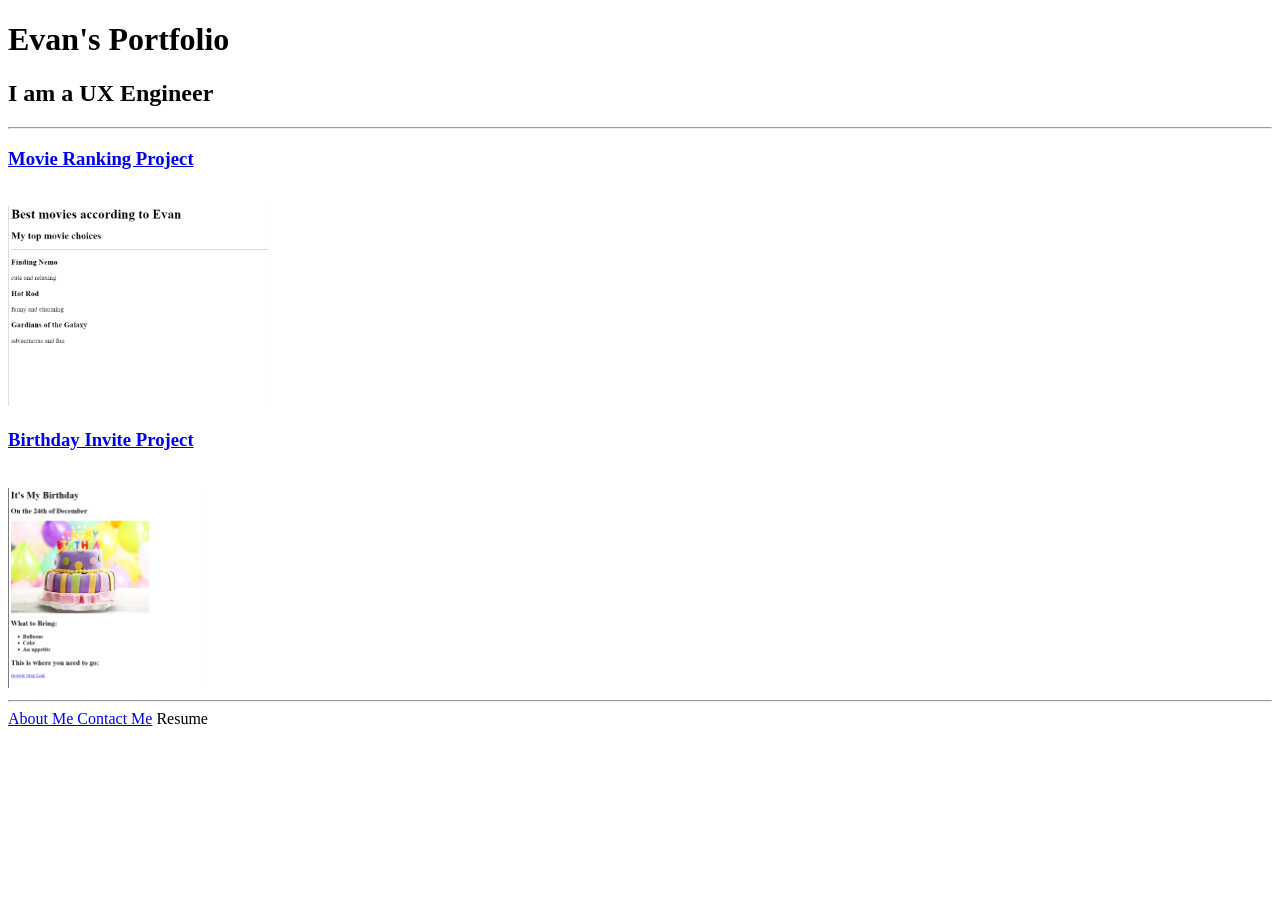
==== index.html @ 104e66ec "Add files via upload" ====
<!-- TODO 1: Create the HTML Boilerplate -->
 <!DOCTYPE html>
 <html lang="en">
 <head>
    <meta charset="UTF-8">
    <meta name="viewport" content="width=device-width, initial-scale=1.0">
    <title>Evan's UX Engineering Portfolio Page</title>
 </head>
 <body>
    <!-- TODO 2: Add Your previous projects' HTML into the public folder -- Done-->

<!-- TODO 3: Take screenshots of your project previews and add the images to the images folder -- Done -->

<!-- TODO 4: Add titles/subtitles etc. -->
 <h1> Evan's Portfolio</h1>
 <h2> I am a UX Engineer</h2>

 <hr/>
<h3> <a href="./public/movie-ranking.html"> Movie Ranking Project </a> </h3><br />
 <a href="./public/movie-ranking.html"> <img src="./assets/images/Movie_Ranking_Evan.png" height="200"/></a><br />

 <h3><a href="./public/birthday-invite.html">Birthday Invite Project</a></h3> <br />
 <a href="./public/birthday-invite.html"><img src="./assets/images/Birthday_Invite_Evan.png" height="200"/></a> <br />

 <hr/> 
 <a href="./public/about.html"> About Me </a>
 <a href="./public/contact.html"> Contact Me</a>
 <a> Resume </a>
<!-- TODO 5: Add a link to the project pages -->

<!-- TODO 6: Add images to show the project previews
HINT for TODO 6: You can use the height attribute set to 200 to make the image smaller:
https://developer.mozilla.org/en-US/docs/Web/HTML/Element/img#attr-height -->

<!-- TODO 7: Add the Contact Me and About Me page links -->
 </body>
 </html>
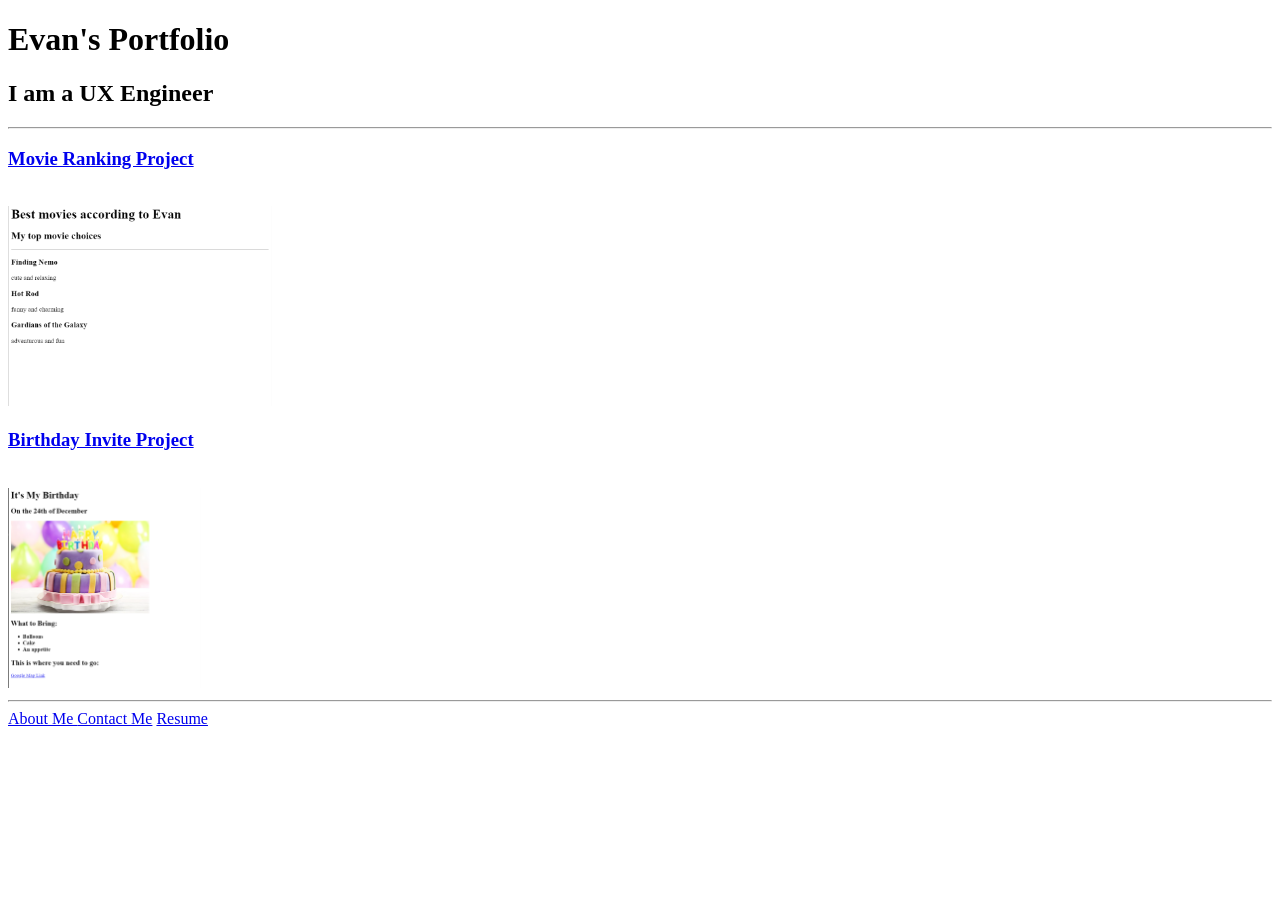
==== commit 28bee32e: "Add files via upload" ====
--- a/index.html
+++ b/index.html
@@ -25,7 +25,7 @@
  <hr/> 
  <a href="./public/about.html"> About Me </a>
  <a href="./public/contact.html"> Contact Me</a>
- <a> Resume </a>
+ <a href="./public/resume.html"> Resume </a>
 <!-- TODO 5: Add a link to the project pages -->
 
 <!-- TODO 6: Add images to show the project previews
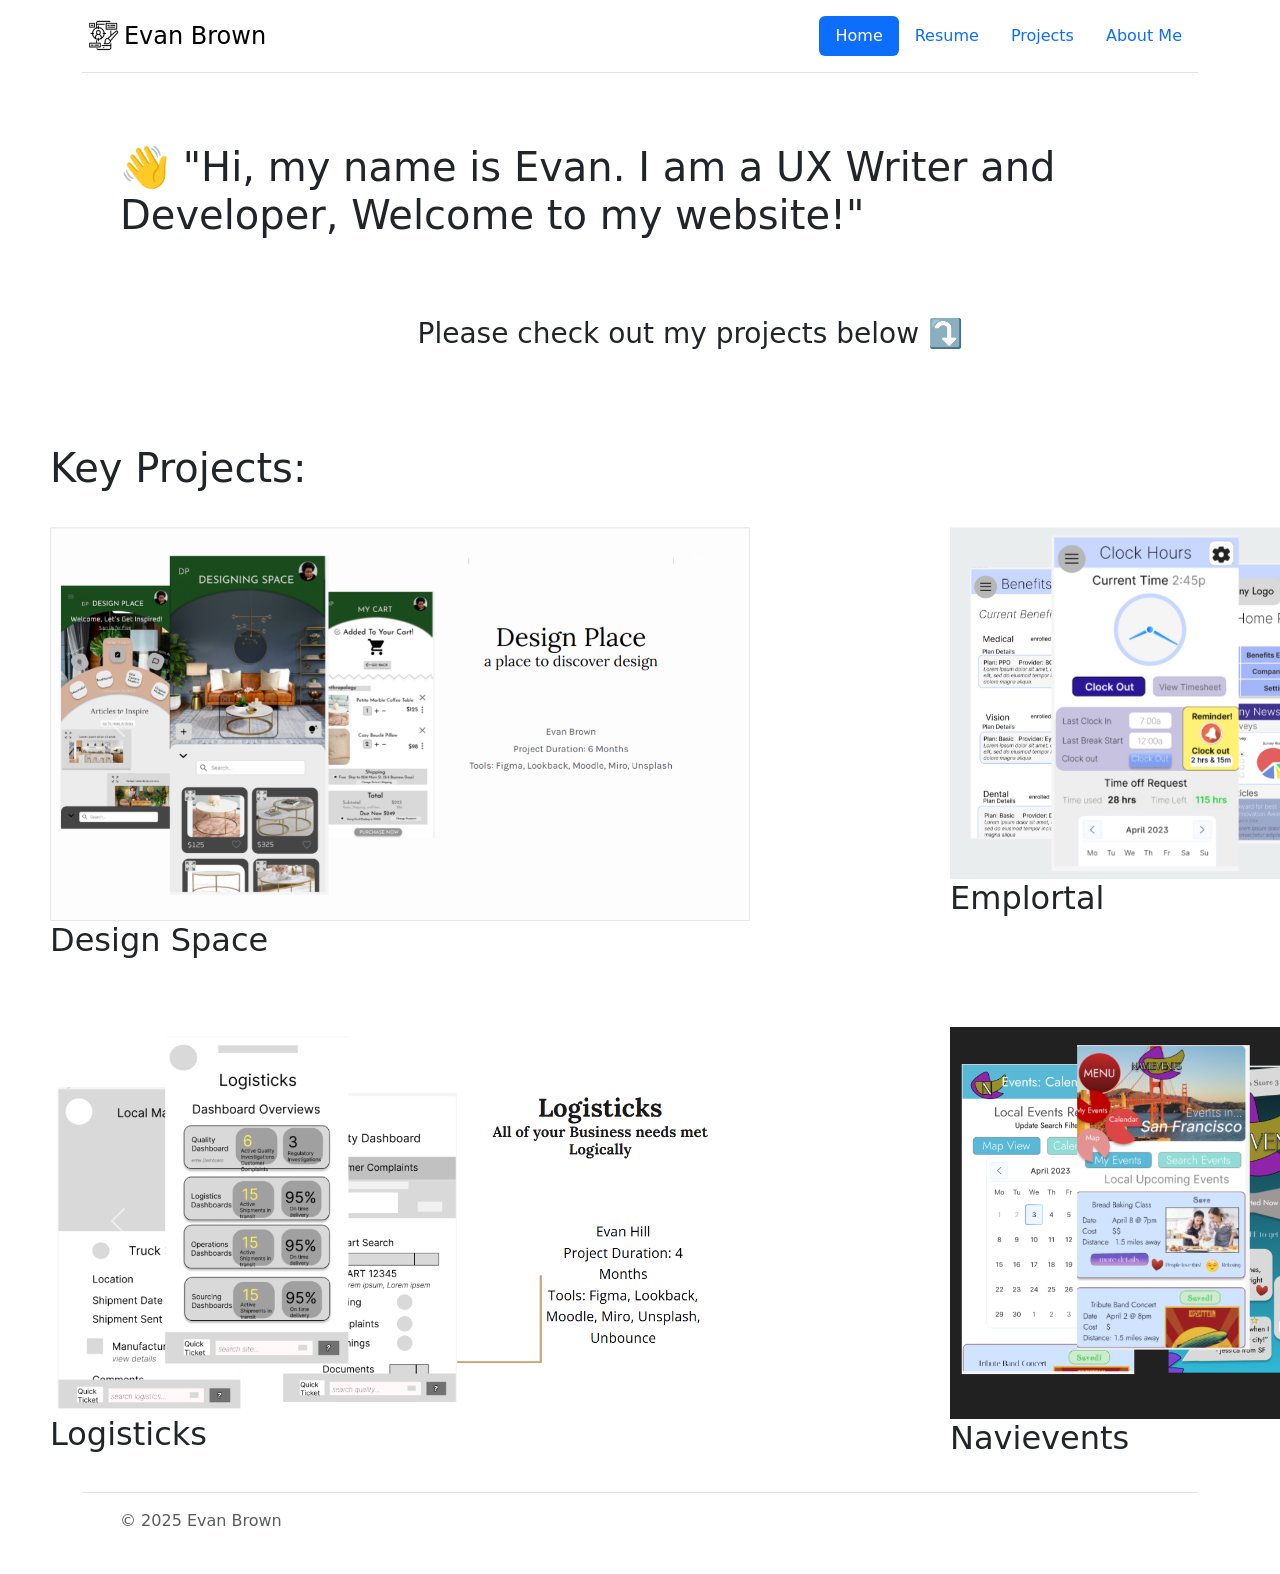
==== commit b33ad787: "Update and rename homepage.html to index.html" ====
--- a/index.html
+++ b/index.html
@@ -1,38 +1,450 @@
-<!-- TODO 1: Create the HTML Boilerplate -->
- <!DOCTYPE html>
- <html lang="en">
- <head>
-    <meta charset="UTF-8">
-    <meta name="viewport" content="width=device-width, initial-scale=1.0">
-    <title>Evan's UX Engineering Portfolio Page</title>
- </head>
- <body>
-    <!-- TODO 2: Add Your previous projects' HTML into the public folder -- Done-->
-
-<!-- TODO 3: Take screenshots of your project previews and add the images to the images folder -- Done -->
-
-<!-- TODO 4: Add titles/subtitles etc. -->
- <h1> Evan's Portfolio</h1>
- <h2> I am a UX Engineer</h2>
-
- <hr/>
-<h3> <a href="./public/movie-ranking.html"> Movie Ranking Project </a> </h3><br />
- <a href="./public/movie-ranking.html"> <img src="./assets/images/Movie_Ranking_Evan.png" height="200"/></a><br />
-
- <h3><a href="./public/birthday-invite.html">Birthday Invite Project</a></h3> <br />
- <a href="./public/birthday-invite.html"><img src="./assets/images/Birthday_Invite_Evan.png" height="200"/></a> <br />
-
- <hr/> 
- <a href="./public/about.html"> About Me </a>
- <a href="./public/contact.html"> Contact Me</a>
- <a href="./public/resume.html"> Resume </a>
-<!-- TODO 5: Add a link to the project pages -->
-
-<!-- TODO 6: Add images to show the project previews
-HINT for TODO 6: You can use the height attribute set to 200 to make the image smaller:
-https://developer.mozilla.org/en-US/docs/Web/HTML/Element/img#attr-height -->
-
-<!-- TODO 7: Add the Contact Me and About Me page links -->
- </body>
- </html>
-
+<!DOCTYPE html>
+<html lang="en">
+<head>
+    <meta charset="UTF-8">
+    <meta name="viewport" content="width=device-width, initial-scale=1.0">
+    <title>Document</title>
+    <link rel="stylesheet" href="./style.css">
+<!-- add Bootstrap command -->
+<link href="https://cdn.jsdelivr.net/npm/bootstrap@5.3.3/dist/css/bootstrap.min.css" rel="stylesheet" integrity="sha384-QWTKZyjpPEjISv5WaRU9OFeRpok6YctnYmDr5pNlyT2bRjXh0JMhjY6hW+ALEwIH" crossorigin="anonymous">
+</head>
+<body>
+<!-- header options -->
+ 
+  <div class="container">
+    <header class="d-flex flex-wrap justify-content-center py-3 mb-4 border-bottom">
+      <a href="./homepage.html" class="d-flex align-items-center mb-3 mb-md-0 me-md-auto link-body-emphasis text-decoration-none">
+        <img src="./images/uxdesignlogo.PNG" alt="ux design logo" height="40">
+        <span id="name" class="fs-4">Evan Brown</span>
+      </a>
+
+      <ul class="nav nav-pills">
+        <li class="nav-item"><a href="./homepage.html" class="nav-link active" aria-current="page">Home</a></li>
+        <li class="nav-item"><a href="./Resume.html" class="nav-link">Resume</a></li>
+        <li class="nav-item"><a href="./projects.html" class="nav-link">Projects</a></li>
+        <li class="nav-item"><a href="./aboutme.html" class="nav-link">About Me</a></li>
+    
+      </ul>
+    </header>
+  </div>
+<!-- Photo and intro -->
+ <div class="intro">
+<!-- <div class="introImage" ><img src="./images/Evan-crop.jpg" alt="Evan photo"/></div> -->
+<div class="textToIntro"><h1> 👋 "Hi, my name is Evan. I am a UX Writer and Developer, Welcome to my website!"</h1></div>
+<div class="projectPointer"><h3> Please check out my projects below ⤵</h2></div>
+<!-- <div class="arrow"><img src="" alt="arrow pointing down"/></div> -->
+</div>
+<!-- CROP ALL OF THE PROJECT PHOTOS- so they have no words -->
+<!-- UX Design and Research, Web development Options -->
+<h1 id="projectsHeader">Key Projects:</h1>
+
+<div class="allProjects">
+  <div class="projectPageProject one">
+      <a href="./pldesignspace.html">
+      <div id="carouselExampleAutoplaying" class="carousel slide" data-bs-ride="carousel">
+        <div class="carousel-inner">
+          <div class="carousel-item active">
+            <img src="./slideDeck/Design Space/DPpage1.PNG" class="d-block w-100" alt="...">
+          </div>
+          <div class="carousel-item">
+            <img src="./slideDeck/Design Space/DPpage2.PNG" class="d-block w-100" alt="...">
+          </div>
+          <div class="carousel-item">
+            <img src="./slideDeck/Design Space/DPpage3.PNG" class="d-block w-100" alt="...">
+          </div>
+        </div>
+        <button class="carousel-control-prev" type="button" data-bs-target="#carouselExampleAutoplaying" data-bs-slide="prev">
+          <span class="carousel-control-prev-icon" aria-hidden="true"></span>
+          <span class="visually-hidden">Previous</span>
+        </button>
+        <button class="carousel-control-next" type="button" data-bs-target="#carouselExampleAutoplaying" data-bs-slide="next">
+          <span class="carousel-control-next-icon" aria-hidden="true"></span>
+          <span class="visually-hidden">Next</span>
+        </button>
+      </div>
+      
+    </a>
+    <h2>Design Space</h2>
+    
+    </div>
+ 
+  <div class="projectPageProject two">
+     <a href="./plemplortal.html">
+      <div id="carouselExampleAutoplaying" class="carousel slide" data-bs-ride="carousel">
+        <div class="carousel-inner">
+          <div class="carousel-item active">
+            <img src="./slideDeck/Emplortal/EMpage1.PNG" class="d-block w-100" alt="...">
+          </div>
+          <div class="carousel-item">
+            <img src="./slideDeck/Emplortal/EMpage2.PNG" class="d-block w-100" alt="...">
+          </div>
+          <div class="carousel-item">
+            <img src="./slideDeck/Emplortal/EMpage4.PNG" class="d-block w-100" alt="...">
+          </div>
+        </div>
+        <button class="carousel-control-prev" type="button" data-bs-target="#carouselExampleAutoplaying" data-bs-slide="prev">
+          <span class="carousel-control-prev-icon" aria-hidden="true"></span>
+          <span class="visually-hidden">Previous</span>
+        </button>
+        <button class="carousel-control-next" type="button" data-bs-target="#carouselExampleAutoplaying" data-bs-slide="next">
+          <span class="carousel-control-next-icon" aria-hidden="true"></span>
+          <span class="visually-hidden">Next</span>
+        </button>
+      </div>
+    </a>
+    <h2>Emplortal</h2>
+    </div>
+
+  
+  <div class="projectPageProject three">
+     <a href="./pllogisticks.html">
+      <div id="carouselExampleAutoplaying" class="carousel slide" data-bs-ride="carousel">
+        <div class="carousel-inner">
+          <div class="carousel-item active">
+            <img src="./slideDeck/Logisticks/LOpage1.PNG" class="d-block w-100" alt="...">
+          </div>
+          <div class="carousel-item">
+            <img src="./slideDeck/Logisticks/LOpage2.PNG" class="d-block w-100" alt="...">
+          </div>
+          <div class="carousel-item">
+            <img src="./slideDeck/Logisticks/LOpage3.PNG" class="d-block w-100" alt="...">
+          </div>
+        </div>
+        <button class="carousel-control-prev" type="button" data-bs-target="#carouselExampleAutoplaying" data-bs-slide="prev">
+          <span class="carousel-control-prev-icon" aria-hidden="true"></span>
+          <span class="visually-hidden">Previous</span>
+        </button>
+        <button class="carousel-control-next" type="button" data-bs-target="#carouselExampleAutoplaying" data-bs-slide="next">
+          <span class="carousel-control-next-icon" aria-hidden="true"></span>
+          <span class="visually-hidden">Next</span>
+        </button>
+      </div>
+     
+    </a>
+    <h2>Logisticks</h2>
+    </div>
+
+  <div class="projectPageProject four">
+      <a href="./plnavievents.html">
+      <div id="carouselExampleAutoplaying" class="carousel slide" data-bs-ride="carousel">
+        <div class="carousel-inner">
+          <div class="carousel-item active">
+            <img src="./slideDeck/Navievents/NApage1.PNG" class="d-block w-100" alt="...">
+          </div>
+          <div class="carousel-item">
+            <img src="./slideDeck/Navievents/NApage4.PNG" class="d-block w-100" alt="...">
+          </div>
+          <div class="carousel-item">
+            <img src="./slideDeck/Navievents/NApage6.PNG" class="d-block w-100" alt="...">
+          </div>
+        </div>
+        <button class="carousel-control-prev" type="button" data-bs-target="#carouselExampleAutoplaying" data-bs-slide="prev">
+          <span class="carousel-control-prev-icon" aria-hidden="true"></span>
+          <span class="visually-hidden">Previous</span>
+        </button>
+        <button class="carousel-control-next" type="button" data-bs-target="#carouselExampleAutoplaying" data-bs-slide="next">
+          <span class="carousel-control-next-icon" aria-hidden="true"></span>
+          <span class="visually-hidden">Next</span>
+        </button>
+      </div>
+    </a>
+    <h2>Navievents</h2>
+    </div>
+
+  <!-- <div class="projectPageProject five">
+      <p>Portfolio Web Design</p>
+      <a href="./plportfolio.html">
+      <div id="carouselExampleAutoplaying" class="carousel slide" data-bs-ride="carousel">
+        <div class="carousel-inner">
+          <div class="carousel-item active">
+            <img src="..." class="d-block w-100" alt="...">
+          </div>
+          <div class="carousel-item">
+            <img src="..." class="d-block w-100" alt="...">
+          </div>
+          <div class="carousel-item">
+            <img src="..." class="d-block w-100" alt="...">
+          </div>
+        </div>
+        <button class="carousel-control-prev" type="button" data-bs-target="#carouselExampleAutoplaying" data-bs-slide="prev">
+          <span class="carousel-control-prev-icon" aria-hidden="true"></span>
+          <span class="visually-hidden">Previous</span>
+        </button>
+        <button class="carousel-control-next" type="button" data-bs-target="#carouselExampleAutoplaying" data-bs-slide="next">
+          <span class="carousel-control-next-icon" aria-hidden="true"></span>
+          <span class="visually-hidden">Next</span>
+        </button>
+      </div>
+    </a>
+    <p>This includes:</p>
+    </div> -->
+  </div>
+<!-- <div class="overArchingProjectContainer">
+<h2>UX/UI Design and Research Focused: </h2>
+<div class="homepageProjectUXContainer">
+<div class="homepageProject DP">
+  <a href="./pldesignspace.html"><img src="./slideDeck/Design Space/DPpage1.PNG" height="150"/>
+  </a>
+  <h3>Design Space</h3>
+  <h4>includes: Wireframing, A/B Testing, Prototyping </h4>
+  <h5>tools: Miro, Figma, etc.</h5>
+
+</div>
+<div class="homepageProject NV">
+ <a href="./plnavievents.html"><img src="./slideDeck/Navievents/NApage1.PNG" height="150"/>
+  </a>
+  <h3>Navievents</h3>
+  <h4>includes: Wireframing, A/B Testing, Prototyping </h4>
+  <h5>tools: Miro, Figma, etc.</h5>
+ 
+</div>
+
+</div>
+
+
+<div class="homepageProjectfullstackContainer">
+
+<div class="homepageProject LO">
+  <a href="./pllogisticks.html"><img src="./slideDeck/Logisticks/LOpage1.PNG" height="150"/>
+  </a>
+  <h3>Logisticks</h3>
+  <h4>includes: Wireframing, A/B Testing, Prototyping </h4>
+  <h5>tools: Miro, Figma, etc.</h5>
+  
+</div>
+
+<div class="homepageProject EM">
+  <a href="./plemplortal.html"><img src="./slideDeck/Emplortal/EMpage1.PNG" height="150"/>
+  </a>
+  <h3>Emplortal</h3>
+  <h4>includes: Wireframing, A/B Testing, Prototyping </h4>
+  <h5>tools: Miro, Figma, etc.</h5>
+  <!-- add one page of web dev front and back () -->
+</div>
+</div>
+
+<!-- <div class="homepageProject PO">
+  <h3>Portfolio: </h3>
+  <h4>To create this portfolio website </h4>
+  <h5>tools included: HTML, CSS, Javascript, UX Design (including: Wireframing, Prototyping)</h5>
+  <-- take screen cap of code -->
+
+
+<!-- Maybe add Tindog and/or another project -->
+
+<!-- create hover over effect with JS - include text with tool and skills on hover over?-->
+
+
+<!-- 
+
+<div class="projectContainer">
+  <div class="container">
+      <div class="one">
+        <p>Design space</p>
+        <a href="./pldesignspace.html">
+        <div id="carouselExampleAutoplaying" class="carousel slide" data-bs-ride="carousel">
+          <div class="carousel-inner">
+            <div class="carousel-item active">
+              <img src="./slideDeck/Design Space/DPpage1.PNG" class="d-block w-100" alt="...">
+            </div>
+            
+          </div>
+          <button class="carousel-control-prev" type="button" data-bs-target="#carouselExampleAutoplaying" data-bs-slide="prev">
+            <span class="carousel-control-prev-icon" aria-hidden="true"></span>
+            <span class="visually-hidden">Previous</span>
+          </button>
+          <button class="carousel-control-next" type="button" data-bs-target="#carouselExampleAutoplaying" data-bs-slide="next">
+            <span class="carousel-control-next-icon" aria-hidden="true"></span>
+            <span class="visually-hidden">Next</span>
+          </button>
+        </div>
+      </a>
+      </div>
+      <div class="two">
+        <p>Navievents</p>
+        <a href="./plnavievents.html">
+        <div id="carouselExampleAutoplaying" class="carousel slide" data-bs-ride="carousel">
+          <div class="carousel-inner">
+            <div class="carousel-item active">
+              <img src="./slideDeck/Navievents/NApage1.PNG" class="d-block w-100" alt="...">
+            </div>
+        
+          </div>
+          <button class="carousel-control-prev" type="button" data-bs-target="#carouselExampleAutoplaying" data-bs-slide="prev">
+            <span class="carousel-control-prev-icon" aria-hidden="true"></span>
+            <span class="visually-hidden">Previous</span>
+          </button>
+          <button class="carousel-control-next" type="button" data-bs-target="#carouselExampleAutoplaying" data-bs-slide="next">
+            <span class="carousel-control-next-icon" aria-hidden="true"></span>
+            <span class="visually-hidden">Next</span>
+          </button>
+        </div>
+      </a>
+      </div>
+      <div class="three">
+        <p>Logisticks</p>
+        <a href="./pllogisticks.html">
+        <div id="carouselExampleAutoplaying" class="carousel slide" data-bs-ride="carousel">
+          <div class="carousel-inner">
+            <div class="carousel-item active">
+              <img src="./slideDeck/Logisticks/LOpage1.PNG" class="d-block w-100" alt="...">
+            </div>
+           
+          </div>
+          <button class="carousel-control-prev" type="button" data-bs-target="#carouselExampleAutoplaying" data-bs-slide="prev">
+            <span class="carousel-control-prev-icon" aria-hidden="true"></span>
+            <span class="visually-hidden">Previous</span>
+          </button>
+          <button class="carousel-control-next" type="button" data-bs-target="#carouselExampleAutoplaying" data-bs-slide="next">
+            <span class="carousel-control-next-icon" aria-hidden="true"></span>
+            <span class="visually-hidden">Next</span>
+          </button>
+        </div>
+      </a>
+      </div>
+      <div class="four">
+          <p>Profile page</p>
+          <a href="./plportfolio.html">
+          <div id="carouselExampleAutoplaying" class="carousel slide" data-bs-ride="carousel">
+              <div class="carousel-inner">
+                <div class="carousel-item active">
+                  <img src="..." class="d-block w-100" alt="...">
+                </div>
+           
+              </div>
+              <button class="carousel-control-prev" type="button" data-bs-target="#carouselExampleAutoplaying" data-bs-slide="prev">
+                <span class="carousel-control-prev-icon" aria-hidden="true"></span>
+                <span class="visually-hidden">Previous</span>
+              </button>
+              <button class="carousel-control-next" type="button" data-bs-target="#carouselExampleAutoplaying" data-bs-slide="next">
+                <span class="carousel-control-next-icon" aria-hidden="true"></span>
+                <span class="visually-hidden">Next</span>
+              </button>
+            </div>
+          </a>
+          
+      </div>
+      <div class="five">
+          <p>emplortal</p>
+          <a href="./plemplortal.html">
+          <div id="carouselExampleAutoplaying" class="carousel slide" data-bs-ride="carousel">
+              <div class="carousel-inner">
+                <div class="carousel-item active">
+                  <img src="./slideDeck/Emplortal/EMpage1.PNG" class="d-block w-100" alt="...">
+                </div>
+                <!-- <div class="carousel-item">
+                  <img src="..." class="d-block w-100" alt="...">
+                </div>
+                <div class="carousel-item">
+                  <img src="..." class="d-block w-100" alt="...">
+                </div> -->
+              <!-- </div>
+              <button class="carousel-control-prev" type="button" data-bs-target="#carouselExampleAutoplaying" data-bs-slide="prev">
+                <span class="carousel-control-prev-icon" aria-hidden="true"></span>
+                <span class="visually-hidden">Previous</span>
+              </button>
+              <button class="carousel-control-next" type="button" data-bs-target="#carouselExampleAutoplaying" data-bs-slide="next">
+                <span class="carousel-control-next-icon" aria-hidden="true"></span>
+                <span class="visually-hidden">Next</span>
+              </button>
+            </div>
+          </a>
+      </div>
+    </div>
+  </div> --> 
+<!-- Design Space (ux focus - future: add research)-->
+
+
+
+<!--  Navievent (graphic design focus- future: more UI components/ graphic design) -->
+
+<!--Logistiks DO all steps (full stack web dev focus- Now: MOST IMPORTANT- NEEDS HIFI then the rest add to ux-desktop and hi-fi design, add short 2 pages web dev - home/dashboard & something)  -->
+
+<!-- Profile page (front end dev- now: web dev, look at web dev portfolios) -->
+
+<!-- emplortal (research focus- now: FOCUS ON ADDING UX RESERACH R DATA ETC. look at ux research portfolios add to ux- new iterattion of hi-fi/ work station tablet/ add desktop- just one page to show breakpoints and for it to be the front page)-->
+
+
+
+
+<div class="container" class="footer">
+  <footer class="d-flex flex-wrap justify-content-between align-items-center py-3 my-4 border-top">
+    <div class="col-md-4 d-flex align-items-center">
+      <a href="/" class="mb-3 me-2 mb-md-0 text-body-secondary text-decoration-none lh-1">
+        <svg class="bi" width="30" height="24"><use xlink:href="#bootstrap"></use></svg>
+      </a>
+      <span class="mb-3 mb-md-0 text-body-secondary">© 2025 Evan Brown</span>
+    </div>
+
+    <ul class="nav col-md-4 justify-content-end list-unstyled d-flex">
+      <li class="ms-3"><a class="text-body-secondary" href="#"><svg class="bi" width="24" height="24"><use xlink:href="#linkedin"></use></svg></a></li>
+    </ul>
+  </footer>
+</div>
+<!-- add js command -->
+</body>
+</html>
+
+<!-- 
+Steps to do this: 
+*Stage 0*
+1. Create working portfolio site and just add the slides
+-> You can post this site and apply with this, just update on each step 
+2. Add deep dive on how portfolio - landing page 
+
+*Next can be done in stages* 
+
+*detailed steps 3-4 , study backend inbetween items- get to React*
+  
+ *study rest of core Backend- Get through React, Daps* 
+ *finish all of Full Stack class* 
+
+  Practice Front-End *most important*
+  *Stage 5*
+  9. create html, css, js for Logisticks 
+  10. Layout the key points on google slides then add to landing Page
+
+  (Stage: Happy with Portfolio as a whole!)
+
+Practice Figma
+  *Stage 1*
+  3. create Logistiks desktop and hi-fi design on Figma
+  4. add onto Miro, then google slides, then on landing page
+
+  *Stage 2* 
+  7. Create Emplortal quick UX hi-fi revision, desktop, tablet, and web version on Figma
+  8. Add to Miro, Google slides, then on Landing Page 
+
+
+  *Stage 8 and beyond*
+  15. See how you can add to Portfolio website - including backend development for Logisticks and portfolio (search bar, logins, etc.) 
+  16. Add portfolio updates to portfolio landing page 
+
+
+
+  *Stage Later*
+  5. Layout Navievents on landing page   
+  6. add ux research tactics on google slides then on landing page (*can do later*)
+
+  *Stage Later*
+  1. Layout Design Space landing page
+  2. Add ux research tactics on google slides then on landing page (*can do later*)
+  
+    *Stage Maybe later*
+  13. update Navievents UX design - new iteration of hi-fi and add research tactics 
+  14. update Design Space UX design - new iteration of hi-fi and add research tatics 
+
+  
+  *Stage Maybe Later/ maybe not*
+  11. create html, css, js for Emplortal 
+  12. Layout the key points on google slides then add to landing page 
+
+
+
+ 
+
+  Then you are done! 
+ 
+  *Add to your knowledge* 
+
+   -->
--- a/style.css
+++ b/style.css
@@ -0,0 +1,263 @@
+/* Homepage CSS */
+.homepageProjectUXContainer{
+    display: flex;
+    gap: 30px;
+
+    margin-bottom: 50px;
+    justify-content: center;
+
+    
+}
+
+
+#projectsHeader{
+    margin-top: 85px;
+    margin-bottom: 35px;
+    margin-left:50px;
+}
+.homepageProject{
+    flex-basis:100px;
+}
+.overArchingProjectContainer h2{
+    margin-left:10%;
+}
+
+.homepageProjectfullstackContainer{
+    display: flex;
+    gap:30px;
+    justify-content: center;
+}
+.homepageProject .PO{
+    display: flex;
+    gap:30px;
+    justify-content: center;
+}
+
+
+.headerContainer {
+    display: flex;
+    gap: 10px;
+  }
+
+  #name{
+    margin-right:10px;
+  }
+
+.title{
+    margin-left: 10%;
+}
+  
+.intro{
+    display: grid;
+    grid-template-columns: 1fr 1fr 1fr 1fr;
+gap: 30px;
+margin-top:40px;
+margin-left:120px;
+margin-right:0px;
+}
+.introImage{
+    grid-area: 1/ 1/1/1;
+    align-items:end;
+   
+}
+.textToIntro{
+    margin-top: 30px;
+    margin-bottom:40px;
+    grid-area: 1/1/2/5;
+    align-items:start;
+}
+.projectPointer{
+    grid-area: 2/2/3/5
+}
+.evanPhoto{
+    float:left;
+    border-radius:50%;
+    position:static;
+    top: 100px;
+}
+
+
+.introPhoto{
+    position:Static;
+    top:50px;
+    bottom:50px;
+}
+
+.slideImages{
+    display:grid;
+    gap:20px;
+    justify-content: center;
+    grid: 500px;
+
+}
+.slide{
+    width: 100vh;
+    margin-left: 0px;
+}
+.allProjects{
+    display: grid;
+    grid-template-columns: 1fr 1fr;
+    grid-template-rows:1fr 1fr;
+    column-gap: 0px;
+    row-gap: 60px;
+    margin-left: 50px;
+    margin-right: 50px;
+    margin-top: 25px;
+
+    
+} 
+.allProjects img{
+    max-width: 700px;
+}
+
+.portfolioImages{
+    border:30px;
+    border-color:Black;
+    height:500px;
+    
+}
+
+.linkedIn{
+    height: 40px;
+    margin-bottom: 80px;
+
+}
+.resume{
+    height:1200px;
+}
+.dpvid{
+    height: 600px;
+    margin-left: 50%;
+    margin-bottom: 200px
+}
+
+@media(max-width: 900px){
+    .allProjects{
+        display: grid;
+        grid-template-columns: 1fr;
+        grid-template-rows:1fr 1fr;
+        column-gap: 20px;
+        row-gap: 60px;
+        margin-left: 50px;
+        margin-right: 550px;
+        margin-top: 75px;
+    
+        
+    } 
+    .allProjects img{
+        max-width: 650px;
+    }
+}
+.featureProjectsTitle{
+    margin-top: 50px;
+    margin-left: 50px;
+}  
+
+
+.projectPageProject .one{
+    grid-area: 1 / 1 /2 /2;
+    }
+
+.projectPageProject .two{
+    grid-area: 2 / 1 /3 /2;
+        }
+ .projectPageProject .three{
+    grid-area: 1 / 2 /2 /3;
+        } 
+        
+ .projectPageProject .four{
+    grid-area: 2 / 2 /3 /3;
+            }
+ 
+.projectPageProject .one{
+    grid-area: 1 / 1 /2 /2;
+        }           
+
+.optionsOnBottom{
+    display:flex;
+    justify-content: center;
+    gap: 40px;
+}
+
+.slideAboutMe{
+    margin-left:25%;
+}
+
+.textToIndent{
+    margin-left:30px;
+}
+/* Projects CSS */
+@media(max-width: 600px){
+    .projectContainer {
+    display:flex;
+    flex: 1;
+
+          
+        }  
+.slide{
+    height: 300px;
+         }
+.allProjects{
+    display: grid;
+    row-gap: 40px;
+    grid-template-columns: 1fr;
+    grid-template-rows:1fr;
+    margin-left: 10px;
+    margin-right: 50px;
+    margin-top: 50px;
+
+}  
+.featureProjectsTitle{
+    margin-top: 10px;
+    margin-left: 10px;
+}  
+.projectPageProject img{
+    height: 400px;
+}
+.projectImages img{
+    margin-left: 10%;
+    margin-top: 75px;
+    
+}
+.slideAboutMe{
+    margin-left:5%;
+    height:400px;
+}
+
+/* .projectContainer .project{
+    
+           
+
+        } */
+}
+.projectContainer{
+    display:flex;
+    gap:40px;
+    margin-top: 30px;
+    margin-left: 15%;
+       
+}
+.projectContainer .project{
+    width:600px;
+    
+    
+}
+.projectContainer img{
+    width: 30px;
+}
+.projectImages img{
+    margin-left: 25%;
+    margin-top: 75px;
+    
+}
+.projectImages .one{
+    margin-top:30px;
+}
+.projectImages .nine{
+    margin-bottom: 50px;
+}
+
+
+.footer{
+    margin-top:100px;
+}
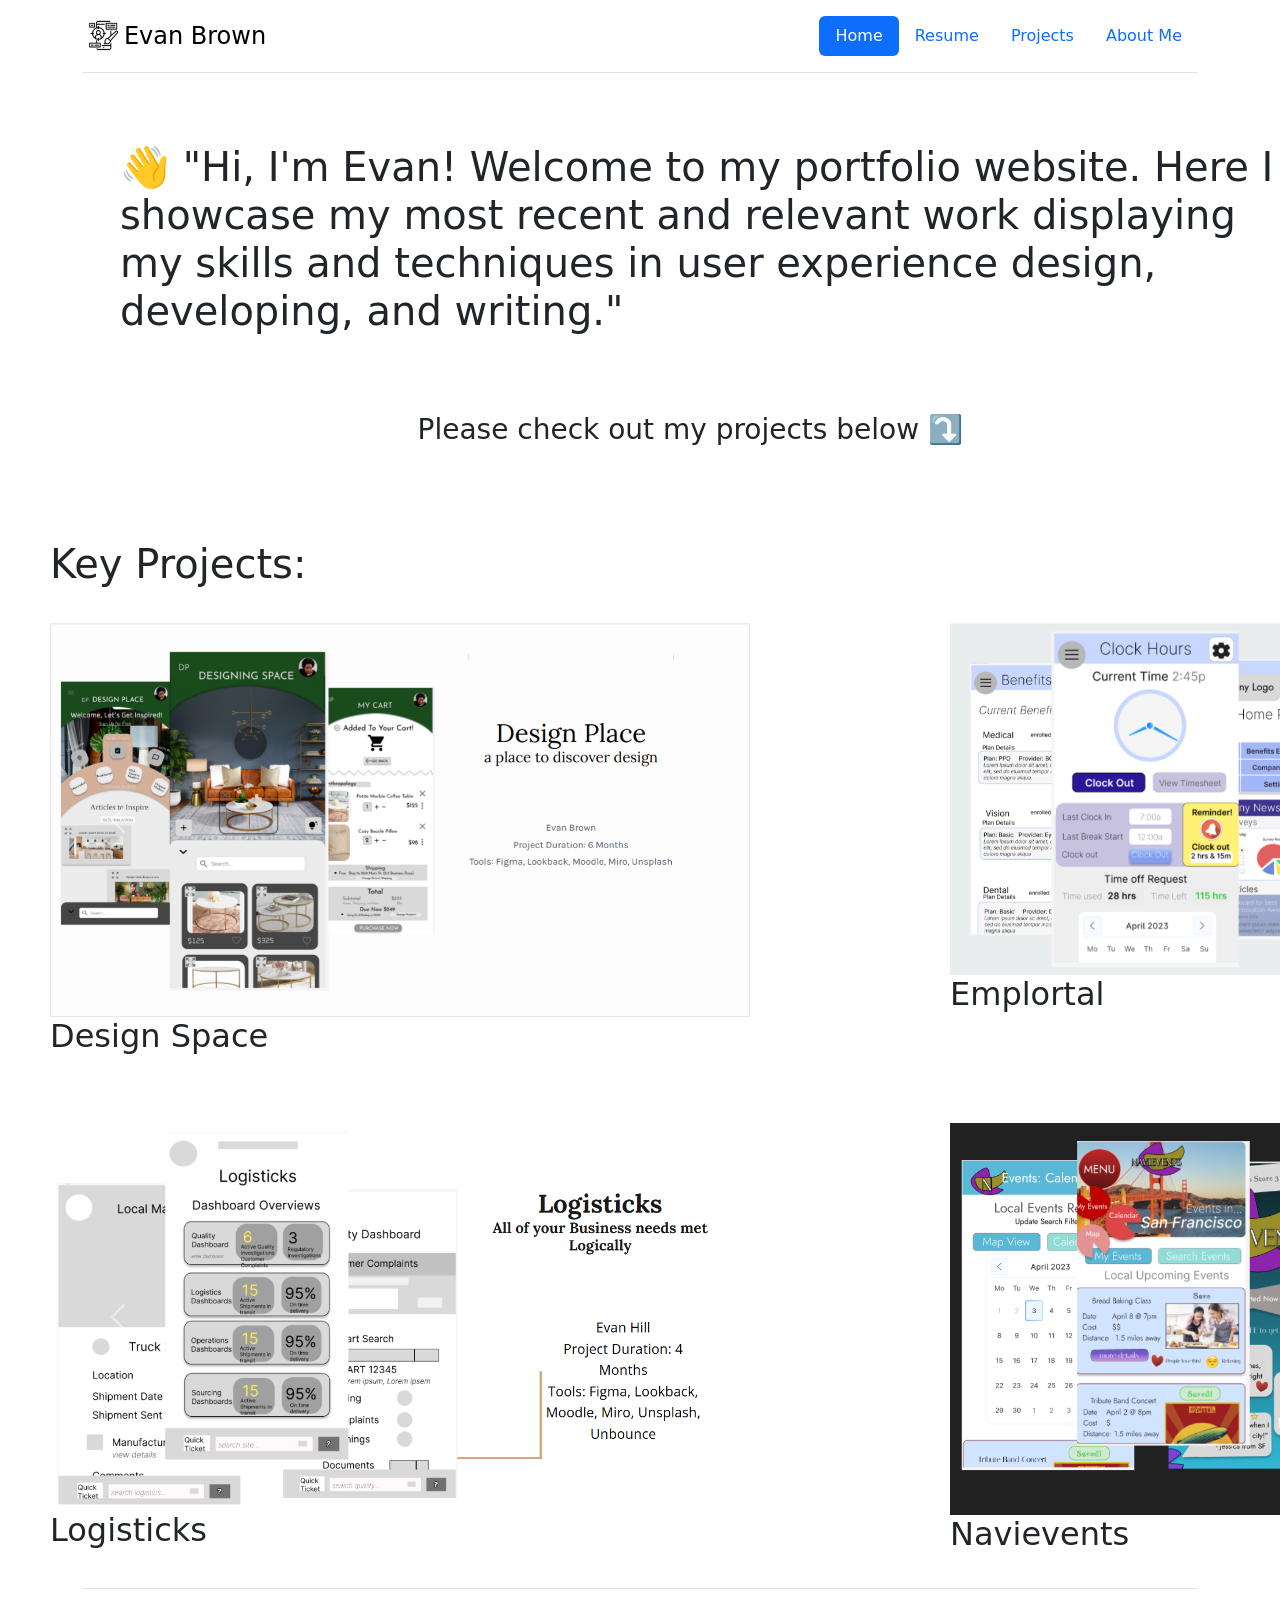
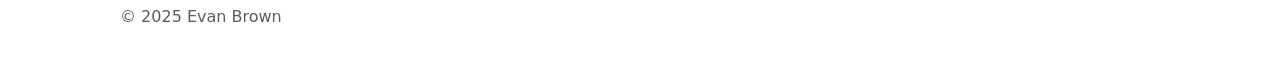
==== commit d2782fb2: "Add files via upload" ====
--- a/index.html
+++ b/index.html
@@ -13,13 +13,13 @@
  
   <div class="container">
     <header class="d-flex flex-wrap justify-content-center py-3 mb-4 border-bottom">
-      <a href="./homepage.html" class="d-flex align-items-center mb-3 mb-md-0 me-md-auto link-body-emphasis text-decoration-none">
+      <a href="./index.html" class="d-flex align-items-center mb-3 mb-md-0 me-md-auto link-body-emphasis text-decoration-none">
         <img src="./images/uxdesignlogo.PNG" alt="ux design logo" height="40">
         <span id="name" class="fs-4">Evan Brown</span>
       </a>
 
       <ul class="nav nav-pills">
-        <li class="nav-item"><a href="./homepage.html" class="nav-link active" aria-current="page">Home</a></li>
+        <li class="nav-item"><a href="./index.html" class="nav-link active" aria-current="page">Home</a></li>
         <li class="nav-item"><a href="./Resume.html" class="nav-link">Resume</a></li>
         <li class="nav-item"><a href="./projects.html" class="nav-link">Projects</a></li>
         <li class="nav-item"><a href="./aboutme.html" class="nav-link">About Me</a></li>
@@ -30,7 +30,7 @@
 <!-- Photo and intro -->
  <div class="intro">
 <!-- <div class="introImage" ><img src="./images/Evan-crop.jpg" alt="Evan photo"/></div> -->
-<div class="textToIntro"><h1> 👋 "Hi, my name is Evan. I am a UX Writer and Developer, Welcome to my website!"</h1></div>
+<div class="textToIntro"><h1> 👋 "Hi, I'm Evan! Welcome to my portfolio website. Here I showcase my most recent and relevant work displaying my skills and techniques in user experience design, developing, and writing."</h1></div>
 <div class="projectPointer"><h3> Please check out my projects below ⤵</h2></div>
 <!-- <div class="arrow"><img src="" alt="arrow pointing down"/></div> -->
 </div>
@@ -447,4 +447,4 @@
  
   *Add to your knowledge* 
 
-   -->
+   -->
--- a/style.css
+++ b/style.css
@@ -31,6 +31,30 @@
     display: flex;
     gap:30px;
     justify-content: center;
+}
+
+.portfolioImages img{
+    border: 2px solid grey;
+    max-height:350px;
+    margin-bottom: 40px;
+    margin-top:20px;
+}
+.portfolioImage{
+    margin-bottom:20px;
+}
+.plheading{
+    margin-top: 40px;
+
+}
+.plheading .moreProjects{
+    position: sticky;
+}
+.plheading .portfolio{
+    margin:200px;
+}
+.plcontent{
+    margin-left: 5%;
+    margin-bottom:100px;
 }
 
 
@@ -124,10 +148,24 @@
 }
 .resume{
     height:1200px;
+    margin-bottom:60px;
+    margin-left:10%
+}
+.resumeTitle{
+    margin-left:5%;
+    margin-bottom:15px;
+}
+.linkedin{
+    margin-left:10%;
+    display: flex;
+
+}
+.linkedin img{
+    margin-left: 15px;
 }
 .dpvid{
     height: 600px;
-    margin-left: 50%;
+    margin-left: 40%;
     margin-bottom: 200px
 }
 
@@ -144,8 +182,23 @@
     
         
     } 
+
+
     .allProjects img{
         max-width: 650px;
+    }
+    .plcontent{
+        margin-left: 5%;
+        margin-bottom:400px;
+    }
+    .resume{
+        height:700px;
+        margin-left:5%
+    }
+    .linkedin{
+        margin-left:25%;
+     
+    
     }
 }
 .featureProjectsTitle{
@@ -188,40 +241,92 @@
 }
 /* Projects CSS */
 @media(max-width: 600px){
+
+    .textToIntro{
+        margin-top: 30px;
+        margin-bottom:40px;
+        grid-area: 1/1/2/4;
+        align-items:start;
+    }
+    .projectPointer{
+        grid-area: 2/1/3/5
+    }
+
+
     .projectContainer {
     display:flex;
     flex: 1;
 
           
         }  
+        .linkedin{
+            margin-left:20%;
+         
+        
+        }
 .slide{
-    height: 300px;
+    max-width: 400px;
+    
          }
 .allProjects{
-    display: grid;
-    row-gap: 40px;
+    display: flex;
+    flex-direction: column;
+    gap: 50px;
+    width: fit-content;
+    flex-shrink: 1;
+    
+}
+
+/* .slideAboutMe{
+    max-height:250px;
+} */
+
+.projectPageProject img{
+      max-width: 400px;
+}
+
+    /* row-gap: 40px;
     grid-template-columns: 1fr;
     grid-template-rows:1fr;
     margin-left: 10px;
     margin-right: 50px;
     margin-top: 50px;
+    justify-content: center;
+    width: 50vh;
 
 }  
+.projectPageProject .one{
+    grid-area: 1 / 1 /2 /2;
+    }
+
+.projectPageProject .two{
+    grid-area: 1 / 2 /2 /3;
+        }
+ .projectPageProject .three{
+    grid-area: 1 / 3 /2 /4;
+        } 
+        
+ .projectPageProject .four{
+    grid-area: 1 / 4 /2 /5;
+            } */
+
 .featureProjectsTitle{
     margin-top: 10px;
     margin-left: 10px;
 }  
-.projectPageProject img{
-    height: 400px;
-}
+
+
 .projectImages img{
-    margin-left: 10%;
     margin-top: 75px;
     
+       
 }
 .slideAboutMe{
     margin-left:5%;
     height:400px;
+}
+.resume{
+    height:500px;
 }
 
 /* .projectContainer .project{
